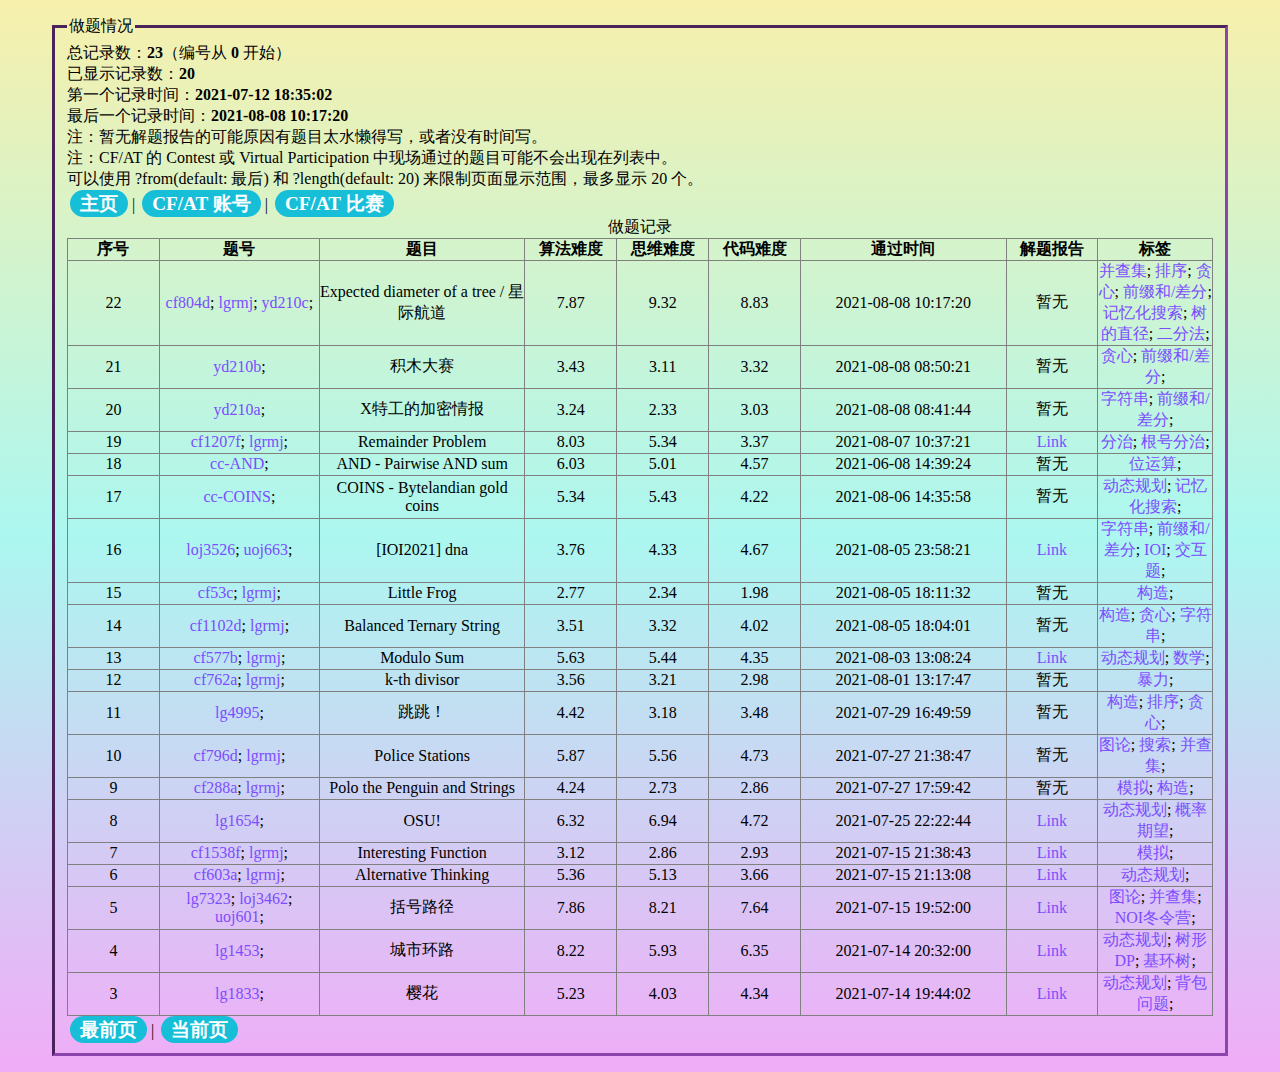
==== index.html @ fe1032b1 "fix fatal bug" ====
<!DOCTYPE html>
<html>
    <head>
        <meta charset="UTF-8">
        <title>rui_er 的 OI 做题记录 from 2021.7.12</title>
        <link rel="stylesheet" type="text/css" href="/css/main.css">
        <script language=javascript src="./script/main.js"></script>
        <script>
            /* Initialize */
            var from = parseInt(getQueryVariable("from"));
            var length = parseInt(getQueryVariable("length"));
            if(length == -1) length = 20;
            if(length > 20) {
                //document.getElementById("record-table").innerHTML = "<p>查询个数过大！请重新输入（0~20）。</p>";
                alert("查询个数过大！请重新输入（0~20）。");
                length = 0;
            }
            if(length < 0) length = 20;

            /* generating table */
            var url = "list.json";
            var request = new XMLHttpRequest();
            var shown = 0;
            request.open("get", url);
            request.send(null);
            request.onload = function () {
                if (request.status == 200) {
                    var json = JSON.parse(request.responseText);
                    var html = `
                    <table class='data' border='1' style='width: 100%;'>
                        <caption>做题记录</caption>
                        <thead>
                            <tr>
                                <th style='width: 8%;'>序号</th>
                                <th style='width: 14%;'>题号</th>
                                <th style='width: 18%;'>题目</th>
                                <th style='width: 8%;'>算法难度</th>
                                <th style='width: 8%;'>思维难度</th>
                                <th style='width: 8%;'>代码难度</th>
                                <th style='width: 18%;'>通过时间</th>
                                <th style='width: 8%;'>解题报告</th>
                                <th style='width: 10%;'>标签</th>
                            </tr>
                        </thead>
                        <tbody>
                    `;
                    var mx = json.length, to = from + length - 1;
                    if(from == -1) {
                        from = mx - length;
                        to = mx - 1;
                    }
                    if(to > mx - 1) to = mx - 1;
                    if(from < 0) from = 0;
                    console.log('data size:', mx);
                    console.log('from', from, 'to', to, 'expected length', length);
                    for(var x = to; x >= from; x--) {
                        console.log(x, json[x]);
                        var qwq = "";
                        for(var y in json[x]['href']) {
                            qwq += `
                            <a href="${json[x]['href'][y]['href']}">${json[x]['href'][y]['id']}</a>;
                            `;
                        }
                        var qaq = "";
                        for(var y in json[x]['tags']) {
                            qaq += `
                            <a href="javascript:void(0);">${json[x]['tags'][y]['name']}</a>;
                            `;
                        }
                        html += `
                            <tr>
                                <td>${x}</td>
                                <td>${qwq}</td>
                                <td>${json[x]['name']}</td>
                                <td>${json[x]['difficulty']['algorithm']}</td>
                                <td>${json[x]['difficulty']['thinking']}</td>
                                <td>${json[x]['difficulty']['code']}</td>
                                <td>${json[x]['time']}</td>
                        `;
                        if(json[x]['record'] != null) {
                            html += `
                                <td><a href="${json[x]['record']}">Link</a></td>
                            `;
                        }
                        else {
                            html += `
                                <td>暂无</td>
                            `;
                        }
                        html += `
                                <td>${qaq}</td>
                            </tr>
                        `;
                        shown += 1;
                    }
                    html += `
                        </tbody>
                    </table>
                    `;
                    document.getElementById("record-table").innerHTML = html;
                    document.getElementById("details").innerHTML = `
                    <p>总记录数：<strong>${mx}</strong>（编号从 <strong>0</strong> 开始）</p>
                    <p>已显示记录数：<strong>${shown}</strong></p>
                    <p>第一个记录时间：<strong>${json[0]['time']}</strong></p>
                    <p>最后一个记录时间：<strong>${json[mx-1]['time']}</strong></p>
                    <p>注：暂无解题报告的可能原因有题目太水懒得写，或者没有时间写。</p>
                    <p>注：CF/AT 的 Contest 或 Virtual Participation 中现场通过的题目可能不会出现在列表中。</p>
                    <p>可以使用 ?from(default: 最后) 和 ?length(default: 20) 来限制页面显示范围，最多显示 20 个。</p>
                    <a class="btn" href="/">主页</a> | <a class="btn" href="/accounts.html">CF/AT 账号</a> | <a class="btn" href="/contests.html">CF/AT 比赛</a>
                    `;
                    document.getElementById("now").innerHTML = `
                    <a class="btn" href="/?from=${from}&length=${length}">当前页</a>
                    `;
                    var html2 = ``;
                    if(from > 0) {
                        for(var pw=0;;pw++) {
                            var from2 = from - length * qpow(2, pw);
                            if(from2 < 0) from2 = 0;
                            if(from2 > 0) html2 = `<a class="btn" href="/?from=${from2}&length=${length}">前 ${qpow(2, pw)} 页</a> | ` + html2;
                            else {
                                html2 = `<a class="btn" href="/?from=${from2}&length=${length}">最前页</a> | ` + html2;
                                break;
                            }
                        }
                    }
                    document.getElementById("forward").innerHTML = html2;
                    var html3 = ``;
                    if(to < mx - 1) {
                        for(var pw=0;;pw++) {
                            var to2 = to + length * qpow(2, pw);
                            if(to2 > mx - 1) to2 = mx - 1;
                            var from2 = to2 - length + 1;
                            if(to2 < mx - 1) html3 = html3 + ` | <a class="btn" href="/?from=${from2}&length=${length}">后 ${qpow(2, pw)} 页</a>`;
                            else {
                                html3 = html3 + ` | <a class="btn" href="/?from=${from2}&length=${length}">最后页</a>`;
                                break;
                            }
                        }
                    }
                    document.getElementById("backward").innerHTML = html3;
                }
            }
        </script>
    </head>
    <body>
        <div class="main">
            <fieldset class="container">
                <legend>做题情况</legend>
                <div id="details">数据生成中……</div>
                <div id="record-table">表格生成中……</div>
                <div id="toggle">
                    <span id="forward"></span>
                    <span id="now"></span>
                    <span id="backward"></span>
                </div>
            </fieldset>
        </div>
    </body>
</html>
---- css/main.css ----
* {
    margin: 0px;
    padding: 0px;
}
a, a:link {
    text-decoration: none;
    color: #7c4dff;
}
a:hover, a:active {
    text-decoration: none;
    color: #ff1744;
}
div.main {
    padding: 1em 50px;
    background: linear-gradient(to bottom, #f7f0ac, #acf7f0, #f0acf7);
}
fieldset.container {
    padding: 12px;
    display: block;
    border: medium inset #8e44ad;
    margin-inline-start: 2px;
    margin-inline-end: 2px;
    padding-block-start: 0.35em;
    padding-inline-start: 0.75em;
    padding-inline-end: 0.75em;
    padding-block-end: 0.625em;
    min-inline-size: min-content;
}
table.data {
    display: table;
    border-collapse: collapse;
    table-layout: fixed;
    word-wrap: break-word;
    text-align: center;
    text-overflow: ellipsis;
    overflow: hidden;
    box-sizing: border-box;
    text-indent: initial;
    border-spacing: 2px;
}
table.data>tbody>tr:hover {
    background-color:rgba(255,204,255,.4);
}
legend {
    display: block;
    padding-inline-start: 2px;
    padding-inline-end: 2px;
    border-width: initial;
    border-style: none;
    border-color: initial;
    border-image: initial;
}
a.btn {
    display: inline-block !important;
    min-width: 10px !important;
    padding: .25em .625em !important;
    font-size: 1.2rem !important;
    font-weight: 700 !important;
    color: #fff !important;
    background-color: #17bed8 !important;
    line-height: 1 !important;
    vertical-align: baseline !important;
    white-space: nowrap !important;
    border-radius: 50px !important;
    margin-left: 3px !important;
    padding-left: 10px !important;
    padding-right: 10px !important;
    padding-top: 4px !important;
    padding-bottom: 4px !important;
    transition: all .15s !important;
}
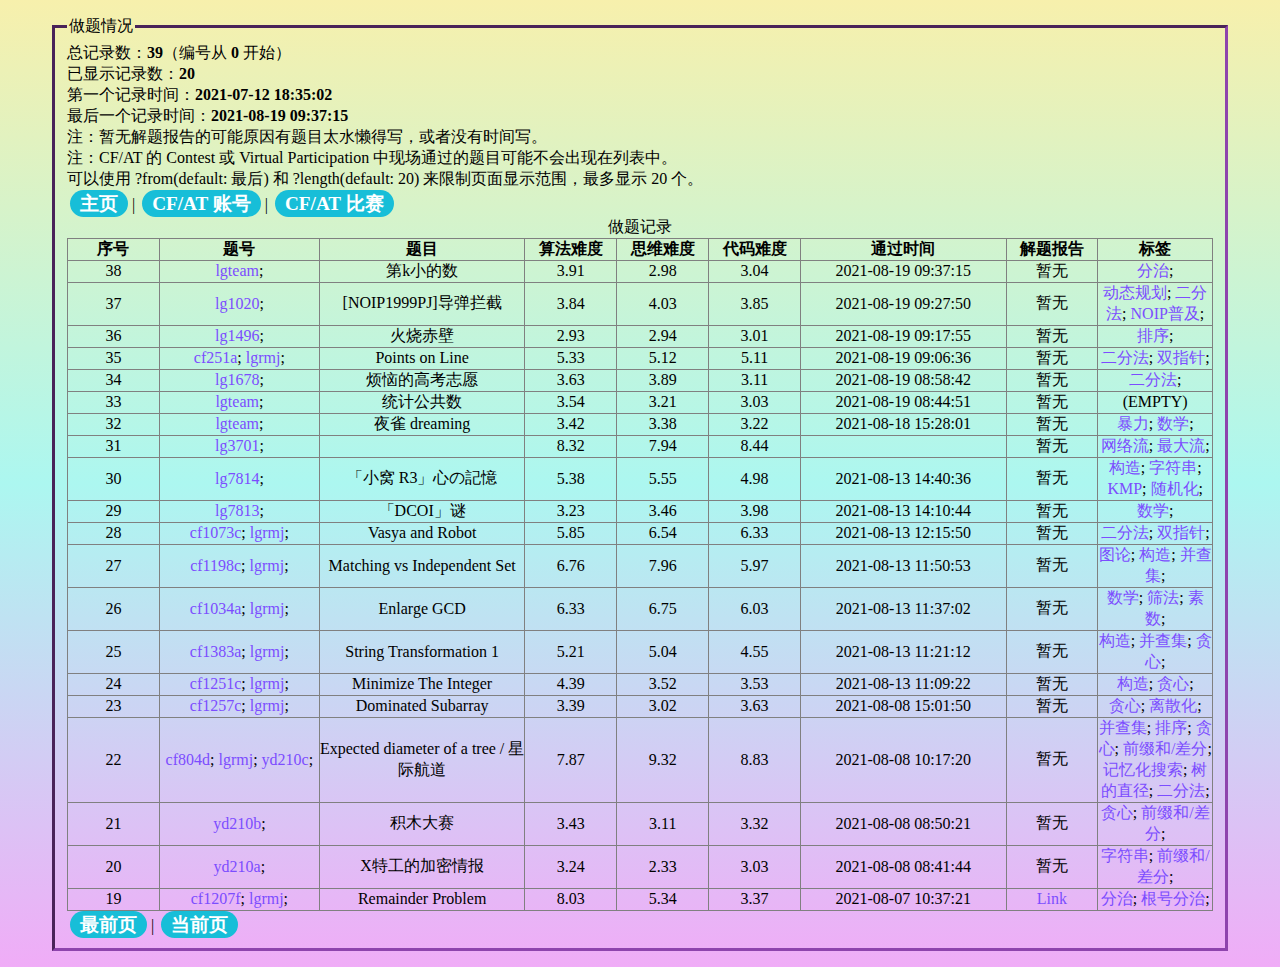
==== commit 1667f0a9: "添加空标签" ====
--- a/index.html
+++ b/index.html
@@ -10,12 +10,7 @@
             var from = parseInt(getQueryVariable("from"));
             var length = parseInt(getQueryVariable("length"));
             if(length == -1) length = 20;
-            if(length > 20) {
-                //document.getElementById("record-table").innerHTML = "<p>查询个数过大！请重新输入（0~20）。</p>";
-                alert("查询个数过大！请重新输入（0~20）。");
-                length = 0;
-            }
-            if(length < 0) length = 20;
+            if(length <= 0 || length >= 21) length = 20;
 
             /* generating table */
             var url = "list.json";
@@ -61,12 +56,14 @@
                             <a href="${json[x]['href'][y]['href']}">${json[x]['href'][y]['id']}</a>;
                             `;
                         }
-                        var qaq = "";
+                        var qaq = "", haveTag = 0;
                         for(var y in json[x]['tags']) {
                             qaq += `
                             <a href="javascript:void(0);">${json[x]['tags'][y]['name']}</a>;
                             `;
+                            haveTag = 1;
                         }
+                        if(haveTag == 0) qaq = "<p>(EMPTY)</p>";
                         html += `
                             <tr>
                                 <td>${x}</td>
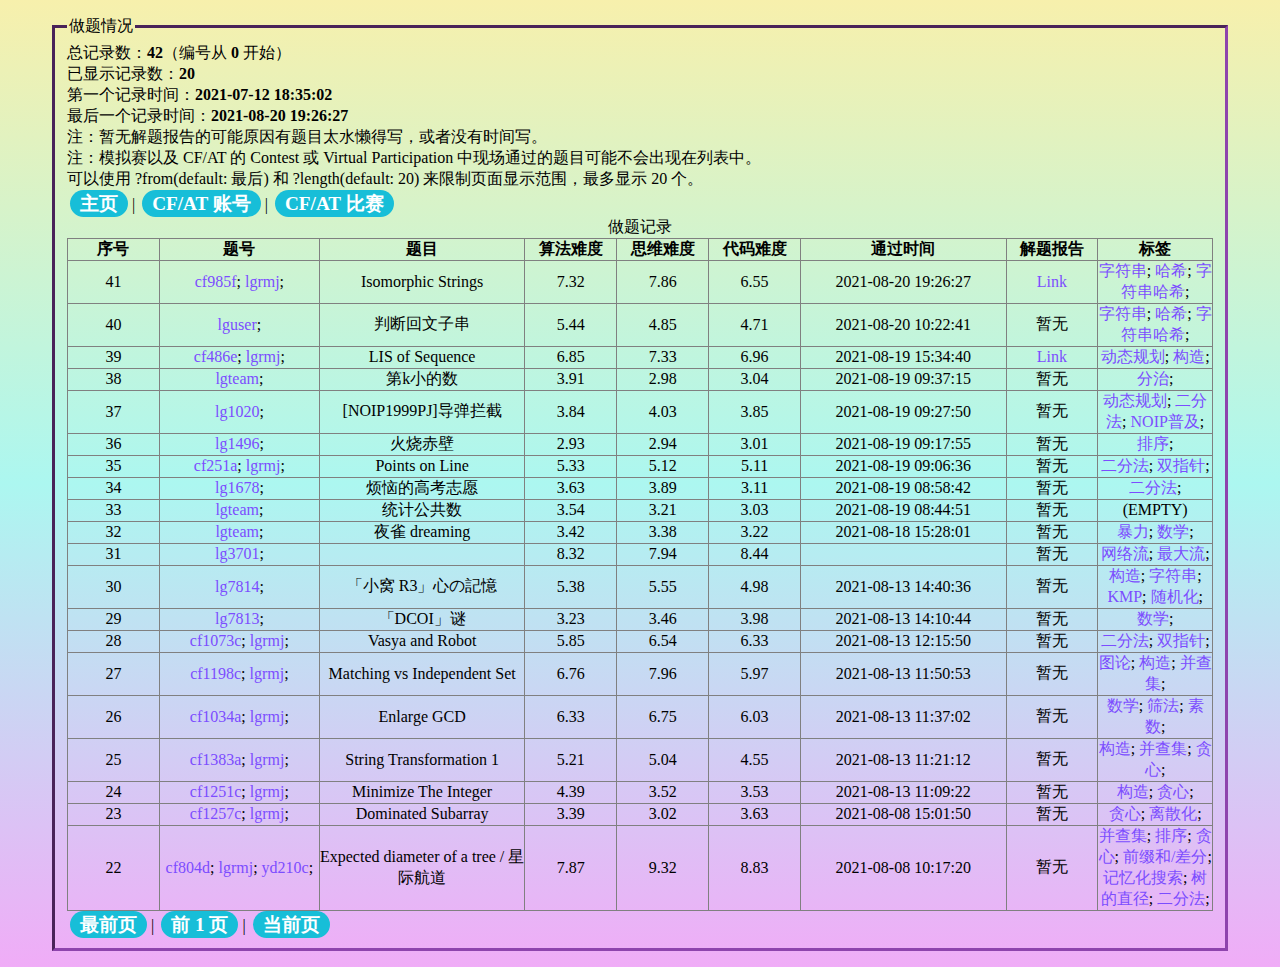
==== commit 5b1f884b: "添加题目" ====
--- a/index.html
+++ b/index.html
@@ -101,7 +101,7 @@
                     <p>第一个记录时间：<strong>${json[0]['time']}</strong></p>
                     <p>最后一个记录时间：<strong>${json[mx-1]['time']}</strong></p>
                     <p>注：暂无解题报告的可能原因有题目太水懒得写，或者没有时间写。</p>
-                    <p>注：CF/AT 的 Contest 或 Virtual Participation 中现场通过的题目可能不会出现在列表中。</p>
+                    <p>注：模拟赛以及 CF/AT 的 Contest 或 Virtual Participation 中现场通过的题目可能不会出现在列表中。</p>
                     <p>可以使用 ?from(default: 最后) 和 ?length(default: 20) 来限制页面显示范围，最多显示 20 个。</p>
                     <a class="btn" href="/">主页</a> | <a class="btn" href="/accounts.html">CF/AT 账号</a> | <a class="btn" href="/contests.html">CF/AT 比赛</a>
                     `;
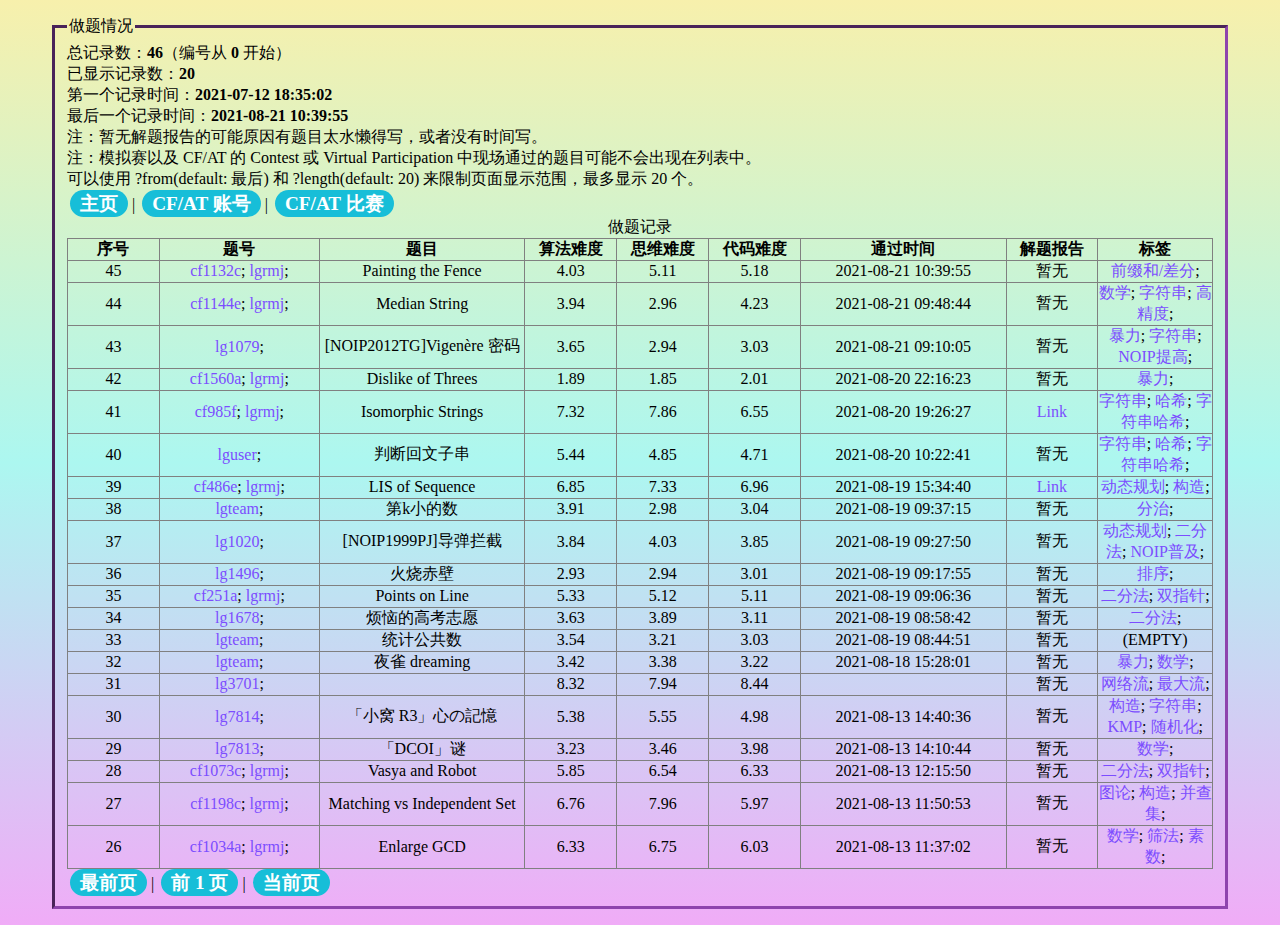
==== commit 70126a8f: "更新显示逻辑" ====
--- a/index.html
+++ b/index.html
@@ -44,6 +44,7 @@
                         from = mx - length;
                         to = mx - 1;
                     }
+                    if(from > mx - 1) from = mx;
                     if(to > mx - 1) to = mx - 1;
                     if(from < 0) from = 0;
                     console.log('data size:', mx);
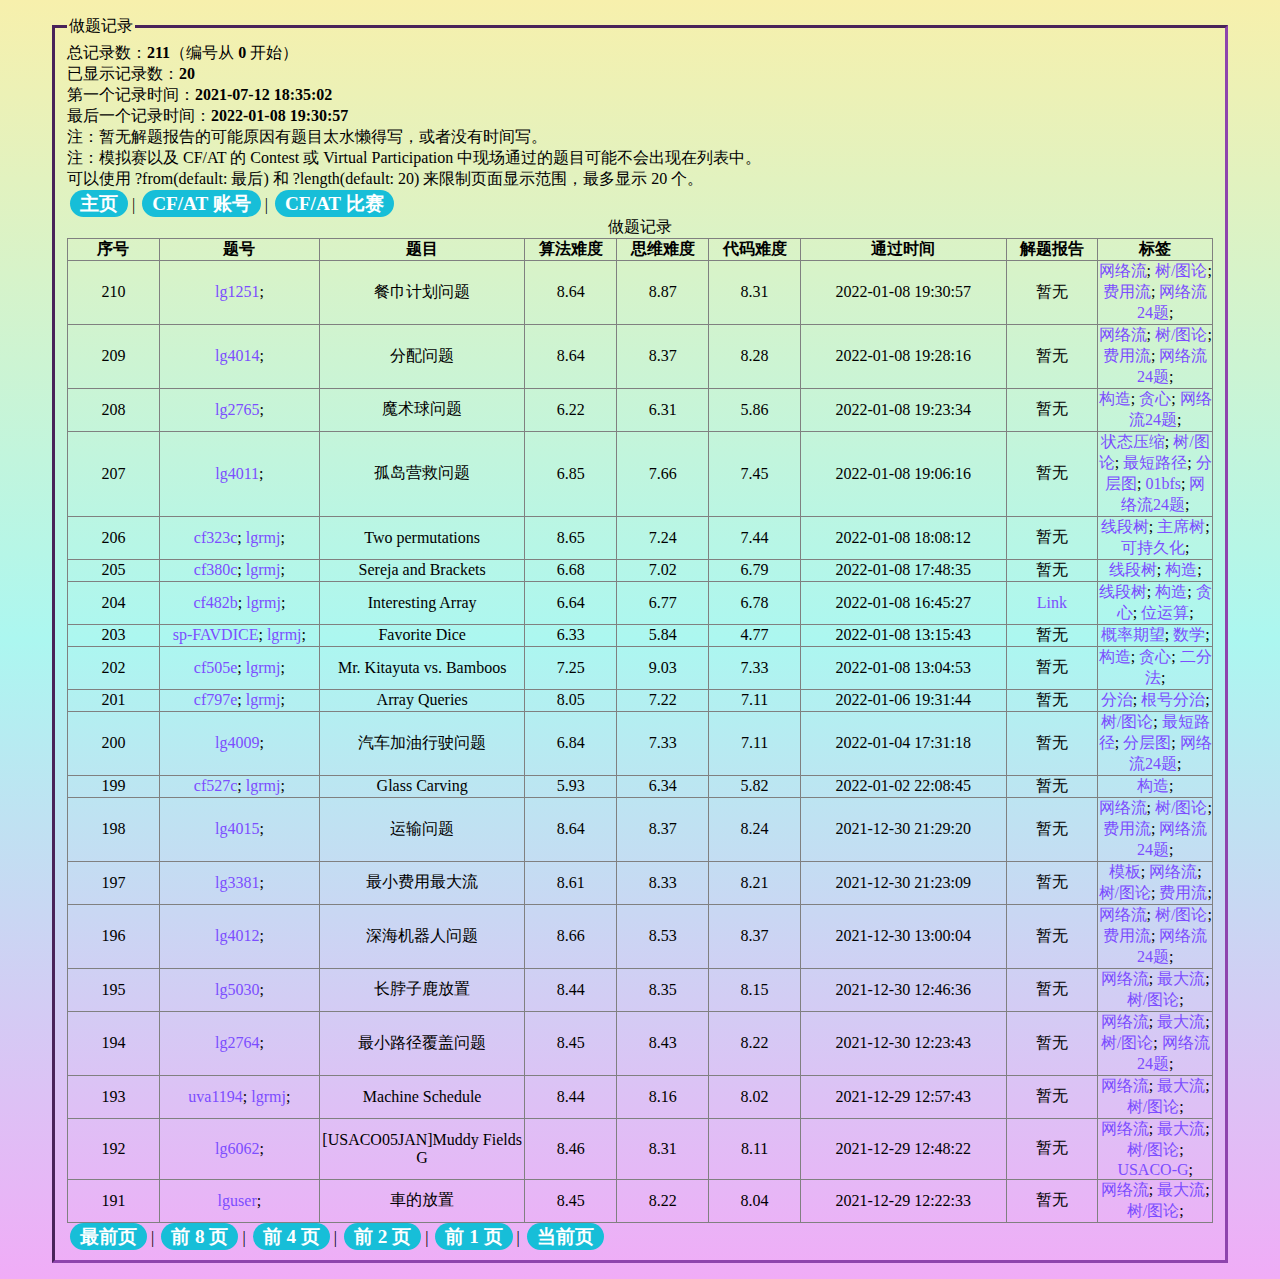
==== commit c0b8040a: "upd" ====
--- a/index.html
+++ b/index.html
@@ -143,7 +143,7 @@
     <body>
         <div class="main">
             <fieldset class="container">
-                <legend>做题情况</legend>
+                <legend>做题记录</legend>
                 <div id="details">数据生成中……</div>
                 <div id="record-table">表格生成中……</div>
                 <div id="toggle">
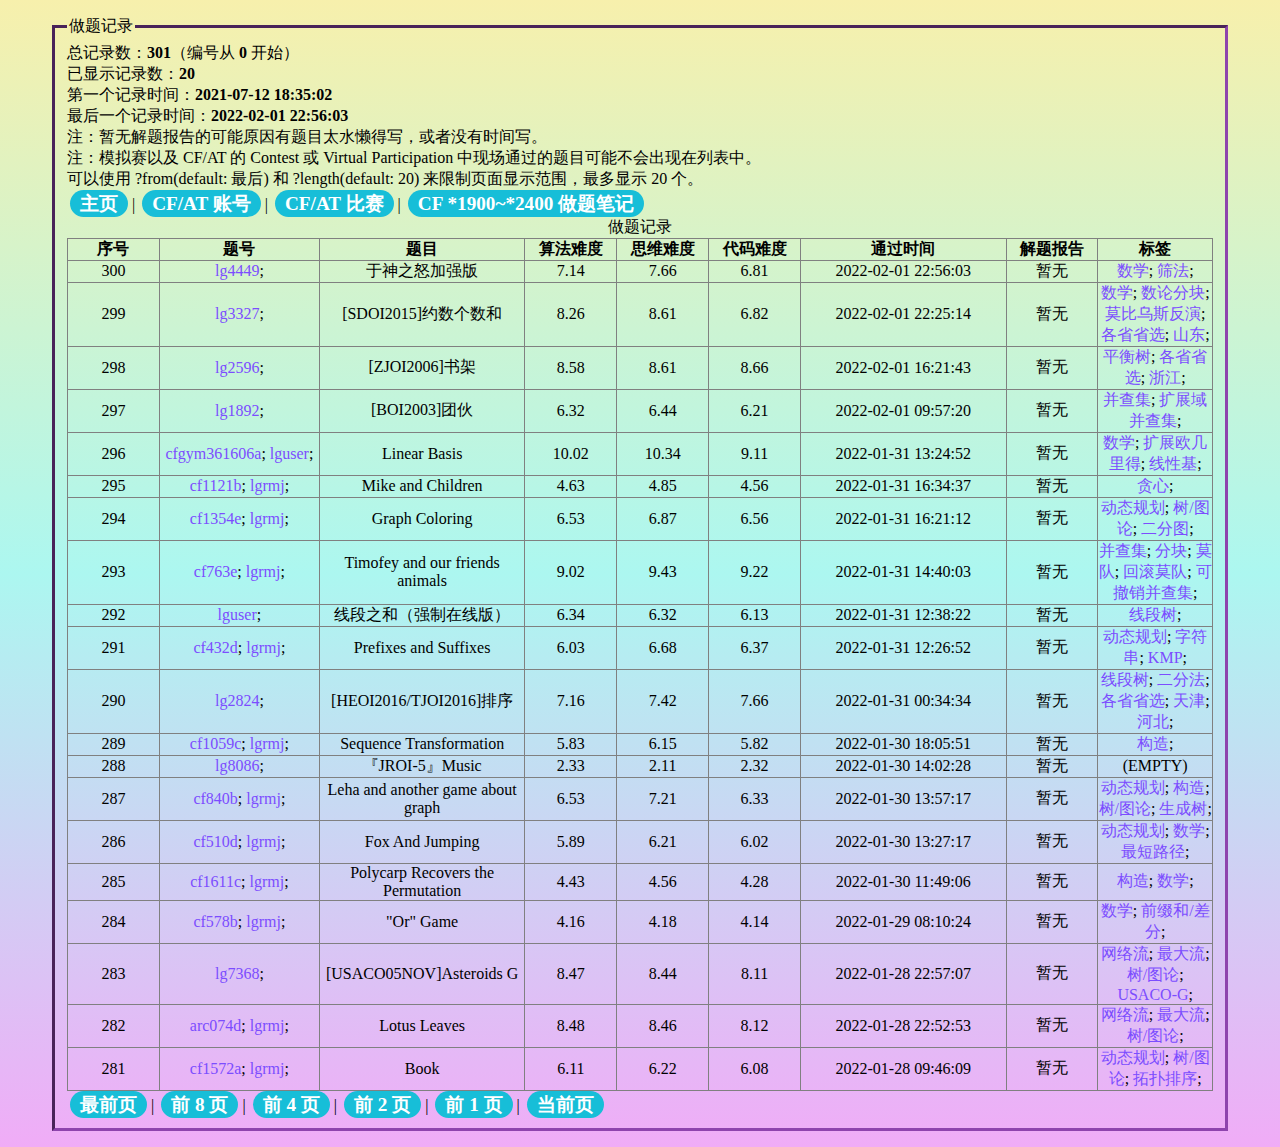
==== commit f038cdef: "添加 CF *1900~*2400 做题笔记" ====
--- a/index.html
+++ b/index.html
@@ -104,7 +104,7 @@
                     <p>注：暂无解题报告的可能原因有题目太水懒得写，或者没有时间写。</p>
                     <p>注：模拟赛以及 CF/AT 的 Contest 或 Virtual Participation 中现场通过的题目可能不会出现在列表中。</p>
                     <p>可以使用 ?from(default: 最后) 和 ?length(default: 20) 来限制页面显示范围，最多显示 20 个。</p>
-                    <a class="btn" href="/">主页</a> | <a class="btn" href="/accounts.html">CF/AT 账号</a> | <a class="btn" href="/contests.html">CF/AT 比赛</a>
+                    <a class="btn" href="/">主页</a> | <a class="btn" href="/accounts.html">CF/AT 账号</a> | <a class="btn" href="/contests.html">CF/AT 比赛</a> | <a class="btn" href="https://www.cnblogs.com/ruierqwq/p/cf-1900-to-2400.html" target="_blank">CF *1900~*2400 做题笔记</a>
                     `;
                     document.getElementById("now").innerHTML = `
                     <a class="btn" href="/?from=${from}&length=${length}">当前页</a>
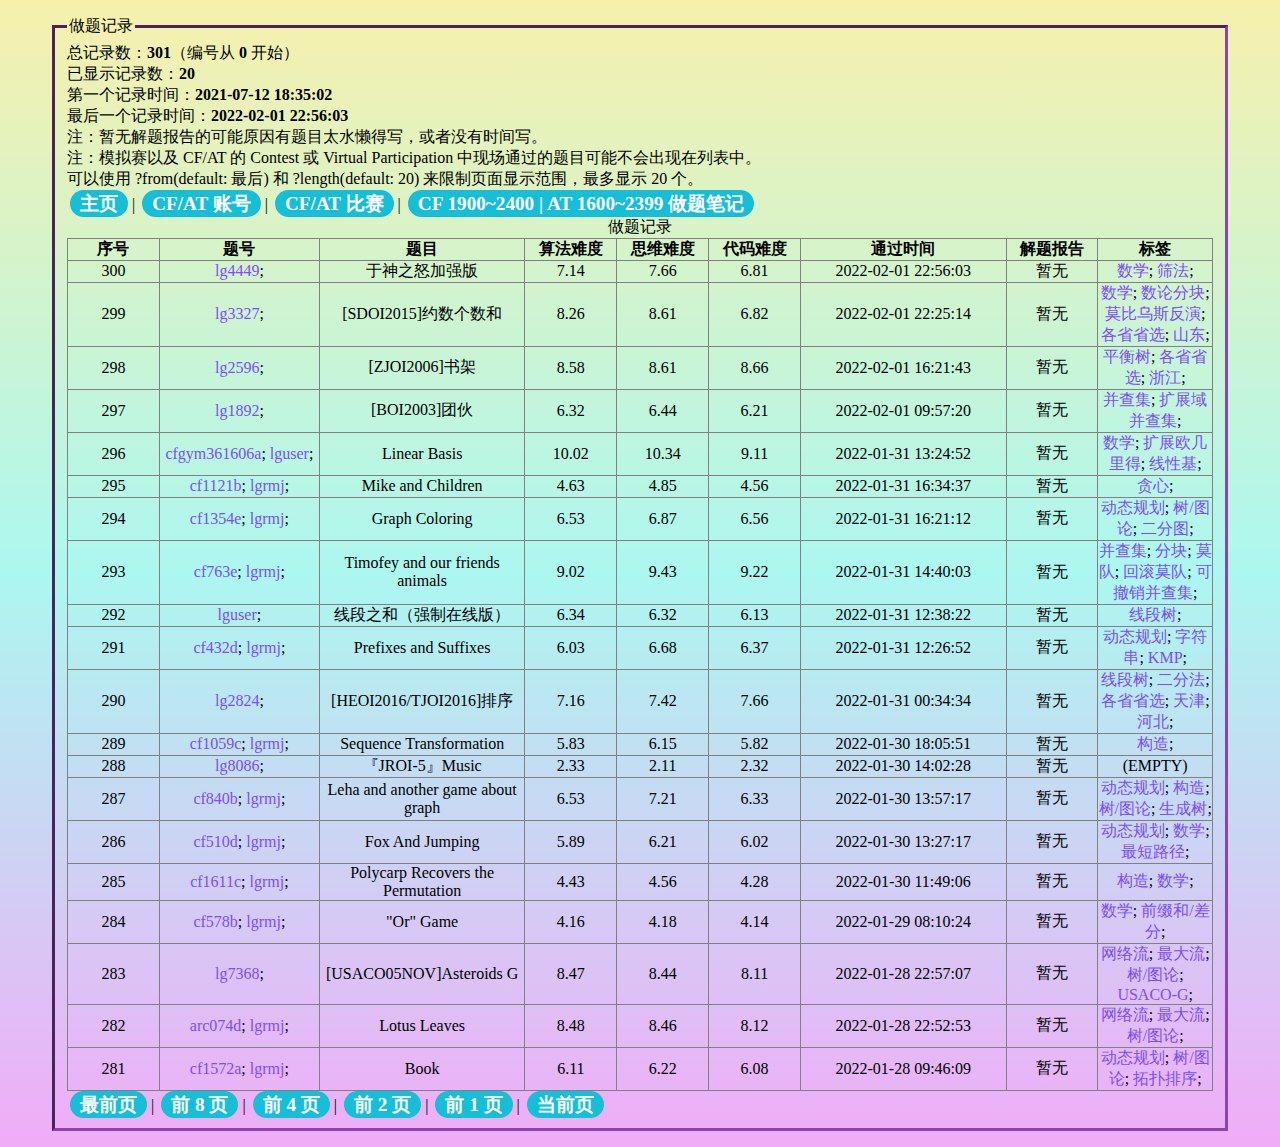
==== commit 1a6bceb6: "upd" ====
--- a/index.html
+++ b/index.html
@@ -104,7 +104,7 @@
                     <p>注：暂无解题报告的可能原因有题目太水懒得写，或者没有时间写。</p>
                     <p>注：模拟赛以及 CF/AT 的 Contest 或 Virtual Participation 中现场通过的题目可能不会出现在列表中。</p>
                     <p>可以使用 ?from(default: 最后) 和 ?length(default: 20) 来限制页面显示范围，最多显示 20 个。</p>
-                    <a class="btn" href="/">主页</a> | <a class="btn" href="/accounts.html">CF/AT 账号</a> | <a class="btn" href="/contests.html">CF/AT 比赛</a> | <a class="btn" href="https://www.cnblogs.com/ruierqwq/p/cf-1900-to-2400.html" target="_blank">CF *1900~*2400 做题笔记</a>
+                    <a class="btn" href="/">主页</a> | <a class="btn" href="/accounts.html">CF/AT 账号</a> | <a class="btn" href="/contests.html">CF/AT 比赛</a> | <a class="btn" href="https://www.cnblogs.com/ruierqwq/p/cf-1900-to-2400-at-1600-to-2399.html" target="_blank">CF 1900~2400 | AT 1600~2399 做题笔记</a>
                     `;
                     document.getElementById("now").innerHTML = `
                     <a class="btn" href="/?from=${from}&length=${length}">当前页</a>
